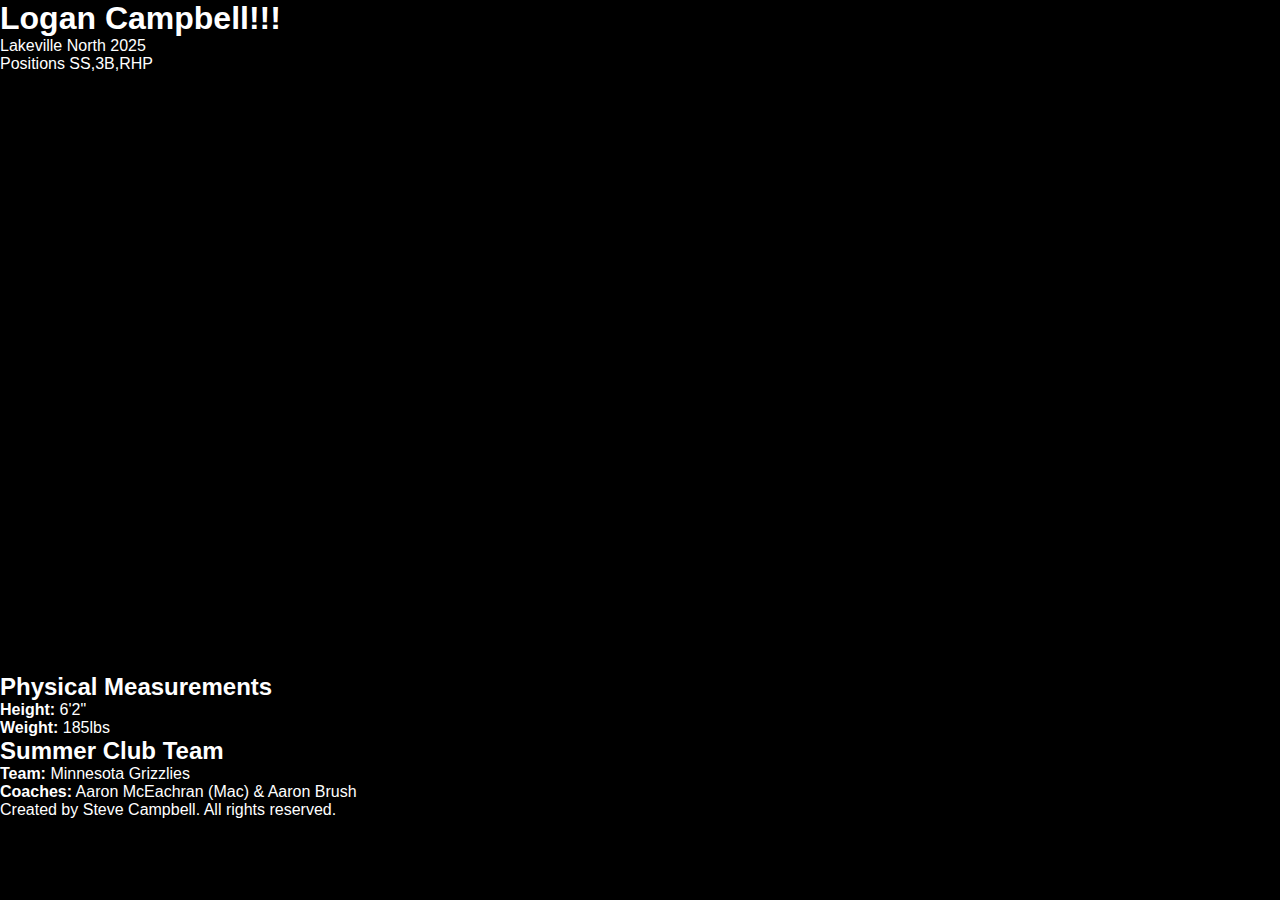
==== index.html @ 48c923f3 "Update index.html" ====
<!DOCTYPE html>
<html lang="en">
<head>
    <meta charset="UTF-8">
    <meta name="viewport" content="width=device-width, initial-scale=1.0">
    <title>Logan Campbell - Athlete Profile</title>
    <style>
        /* ... (your previous styles) ... */

        body, h1, h2, p, ul, li, strong {
            margin: 0;
            padding: 0;
            font-family: Helvetica, Arial, sans-serif;
            color: white; /* Making sure text is visible on black background */
        }

        body {
            background-color: black;
        }

        /* Card Flip Styles */
        .card-container {
            perspective: 1000px;
            width: 380px;
            height: 600px;
            position: relative;
        }

        .card {
            width: 100%;
            height: 100%;
            position: absolute;
            transform-style: preserve-3d;
            transition: transform 1s;
        }

        .card-front, .card-back {
            width: 100%;
            height: 100%;
            position: absolute;
            backface-visibility: hidden;
        }

        .card-front {
            background: url("./images/3B_Throw.jpeg") center / cover no-repeat;
        }

        .card-back {
            background: #333;
            color: white;
            display: flex;
            justify-content: center;
            align-items: center;
            transform: rotateY(180deg);
        }

        .flipped {
            transform: rotateY(180deg);
        }

        strong {
            font-weight: bold;
        }
    </style>
    <script>
        document.addEventListener("DOMContentLoaded", function() {
            let card = document.querySelector(".card");
            setInterval(() => {
                card.classList.toggle("flipped");
            }, 5000);
        });
    </script>
</head>
<body>
    <header>
        <h1>Logan Campbell!!!</h1>
        <p>Lakeville North 2025</p>
        <p>Positions SS,3B,RHP</p>
    </header>

    <div class="content-wrapper">
        <div class="card-container">
            <div class="card">
                <div class="card-front"></div>
                <div class="card-back">
                    <p><strong>Batting Average:</strong> .300</p>
                    <p><strong>RBIs:</strong> 40</p>
                    <p><strong>Home Runs:</strong> 10</p>
                </div>
            </div>
        </div>
        <div class="content">
            <section>
                <h2>Physical Measurements</h2>
                <ul>
                    <li><strong>Height:</strong> 6'2"</li>
                    <li><strong>Weight:</strong> 185lbs</li>
                </ul>
            </section>

            <section>
                <h2>Summer Club Team</h2>
                <p><strong>Team:</strong> Minnesota Grizzlies</p>
                <p><strong>Coaches:</strong> Aaron McEachran (Mac) & Aaron Brush</p>
            </section>
        </div>
    </div>

    <footer>
        <p>Created by Steve Campbell. All rights reserved.</p>
    </footer>
</body>
</html>
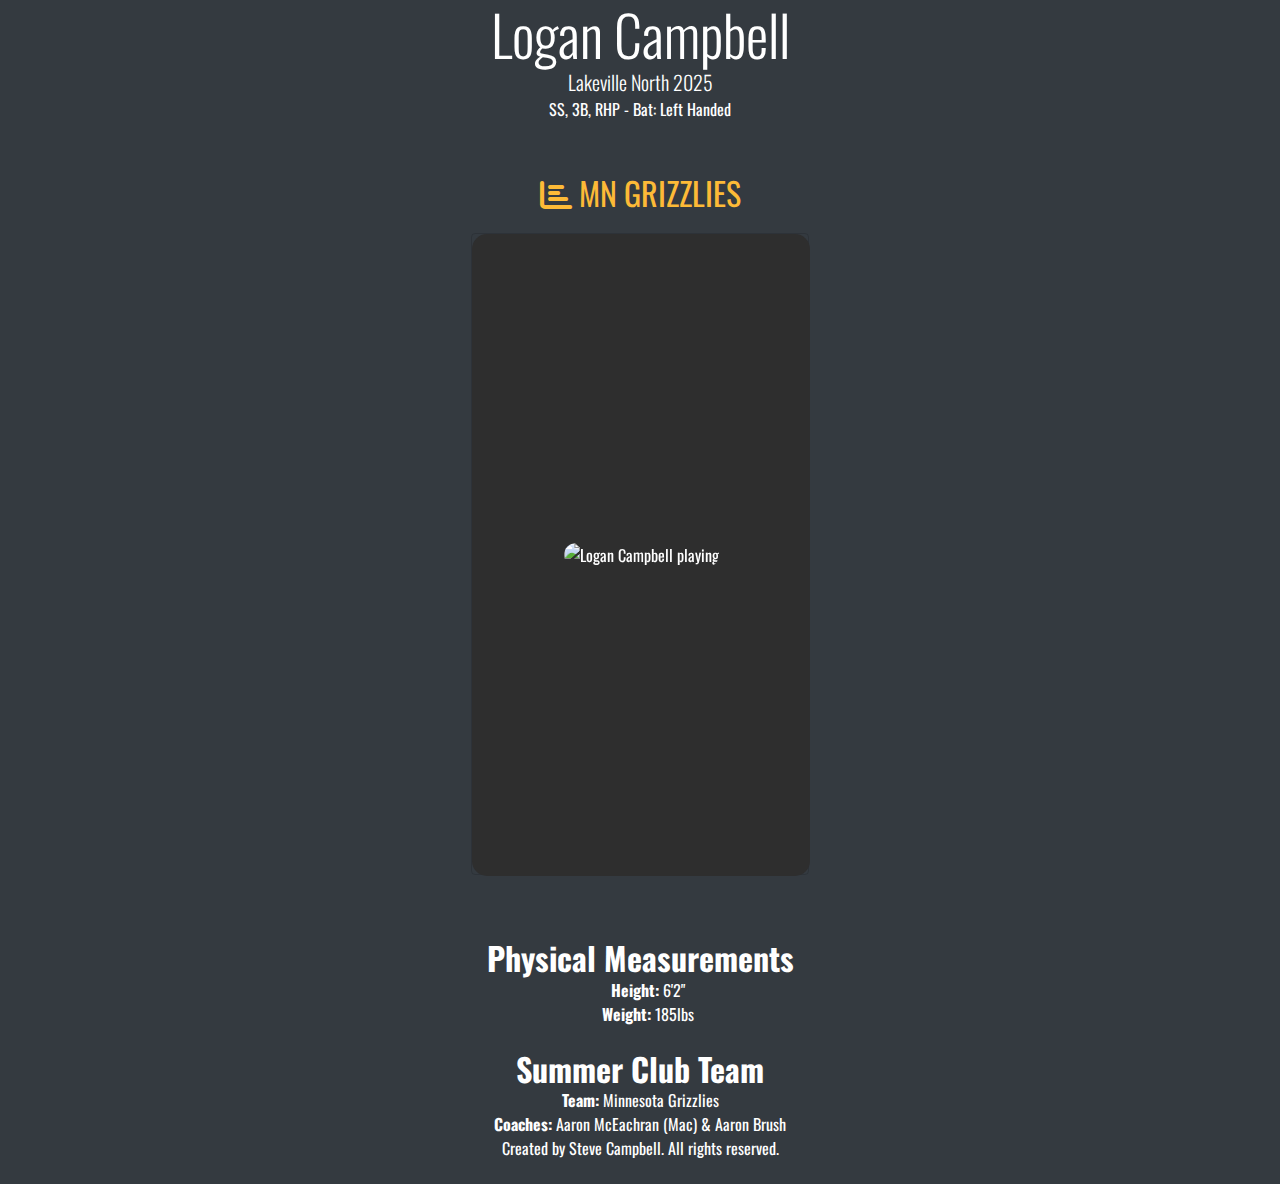
==== commit 45138c31: "edit color and symbol" ====
--- a/index.html
+++ b/index.html
@@ -4,110 +4,60 @@
     <meta charset="UTF-8">
     <meta name="viewport" content="width=device-width, initial-scale=1.0">
     <title>Logan Campbell - Athlete Profile</title>
-    <style>
-        /* ... (your previous styles) ... */
+    <link rel="stylesheet" href="https://cdnjs.cloudflare.com/ajax/libs/font-awesome/6.0.0-beta3/css/all.min.css">
+    <link rel="stylesheet" href="https://maxcdn.bootstrapcdn.com/bootstrap/4.5.2/css/bootstrap.min.css">
+    <link href="https://fonts.googleapis.com/css2?family=Oswald:wght@400;600&display=swap" rel="stylesheet">
+    <link rel="stylesheet" type="text/css" href="campbell.css">
+    <script src="campbell.js" defer></script>
+</head>
+<body class="bg-dark text-white">
+    <div class="container mt-5">
+        <header class="text-center mb-5">
+            <h1 class="display-4">Logan Campbell</h1>
+            <p class="lead">Lakeville North 2025</p>
+            <p>SS, 3B, RHP - Bat: Left Handed</p>
+        </header>
 
-        body, h1, h2, p, ul, li, strong {
-            margin: 0;
-            padding: 0;
-            font-family: Helvetica, Arial, sans-serif;
-            color: white; /* Making sure text is visible on black background */
-        }
+        <div class="text-center mb-4"> <!-- Added a wrapper div with text-center for center alignment -->
+            <a href="http://web.gc.com/teams/TnoKUg6qPuQ1/live" target="_blank" rel="noopener noreferrer" class="grizzlies-link">
+                <i class="fas fa-chart-bar"></i> MN GRIZZLIES
+            </a>
+        <div class="d-flex justify-content-center mb-5">
+            <div class="card">
+                
+                <div class="card-side front">
+                    <img class="card-image" src="./images/3B_Throw.jpeg" alt="Logan Campbell playing">
+                </div>
 
-        body {
-            background-color: black;
-        }
-
-        /* Card Flip Styles */
-        .card-container {
-            perspective: 1000px;
-            width: 380px;
-            height: 600px;
-            position: relative;
-        }
-
-        .card {
-            width: 100%;
-            height: 100%;
-            position: absolute;
-            transform-style: preserve-3d;
-            transition: transform 1s;
-        }
-
-        .card-front, .card-back {
-            width: 100%;
-            height: 100%;
-            position: absolute;
-            backface-visibility: hidden;
-        }
-
-        .card-front {
-            background: url("./images/3B_Throw.jpeg") center / cover no-repeat;
-        }
-
-        .card-back {
-            background: #333;
-            color: white;
-            display: flex;
-            justify-content: center;
-            align-items: center;
-            transform: rotateY(180deg);
-        }
-
-        .flipped {
-            transform: rotateY(180deg);
-        }
-
-        strong {
-            font-weight: bold;
-        }
-    </style>
-    <script>
-        document.addEventListener("DOMContentLoaded", function() {
-            let card = document.querySelector(".card");
-            setInterval(() => {
-                card.classList.toggle("flipped");
-            }, 5000);
-        });
-    </script>
-</head>
-<body>
-    <header>
-        <h1>Logan Campbell!!!</h1>
-        <p>Lakeville North 2025</p>
-        <p>Positions SS,3B,RHP</p>
-    </header>
-
-    <div class="content-wrapper">
-        <div class="card-container">
-            <div class="card">
-                <div class="card-front"></div>
-                <div class="card-back">
-                    <p><strong>Batting Average:</strong> .300</p>
-                    <p><strong>RBIs:</strong> 40</p>
-                    <p><strong>Home Runs:</strong> 10</p>
+                <div class="card-side back">
+                    <div>
+                        <p><strong>Batting Average:</strong> .300</p>
+                        <p><strong>RBIs:</strong> 40</p>
+                        <p><strong>Home Runs:</strong> 10</p>
+                    </div>
                 </div>
             </div>
         </div>
+
         <div class="content">
-            <section>
-                <h2>Physical Measurements</h2>
-                <ul>
+            <section class="mb-4">
+                <h2 class="font-weight-bold">Physical Measurements</h2>
+                <ul class="list-unstyled ml-3">
                     <li><strong>Height:</strong> 6'2"</li>
                     <li><strong>Weight:</strong> 185lbs</li>
                 </ul>
             </section>
 
             <section>
-                <h2>Summer Club Team</h2>
+                <h2 class="font-weight-bold">Summer Club Team</h2>
                 <p><strong>Team:</strong> Minnesota Grizzlies</p>
                 <p><strong>Coaches:</strong> Aaron McEachran (Mac) & Aaron Brush</p>
             </section>
         </div>
+
+        <footer class="mt-5 text-center">
+            <p>Created by Steve Campbell. All rights reserved.</p>
+        </footer>
     </div>
-
-    <footer>
-        <p>Created by Steve Campbell. All rights reserved.</p>
-    </footer>
 </body>
 </html>
--- a/campbell.css
+++ b/campbell.css
@@ -0,0 +1,87 @@
+body, h1, h2, p, ul, li, strong {
+  margin: 0;
+  padding: 0;
+  font-family: 'Oswald', sans-serif;
+  color: white;
+}
+
+body {
+  background-color: #333;
+  padding: 0px;
+}
+
+.card {
+  perspective: 150rem;
+  position: relative;
+  height: 40.128rem;
+  width: 21.12rem; 
+  margin: 1rem;
+  box-shadow: none;
+  background: none;
+}
+
+.card-image{
+  border-radius: 15px;
+}
+
+.card-side {
+  height: 40.128rem;
+  width: 21.12rem; 
+  border-radius: 15px;
+  transition: all 0.8s ease;
+  backface-visibility: hidden;
+  position: absolute;
+  top: 0;
+  left: 0;
+  color: white;
+}
+
+.card-side.back {
+  transform: rotateY(-180deg);
+  background-color: #2E2E2E;
+}
+
+.card-side.front {
+  background-color: #2E2E2E;
+  display: flex;
+  justify-content: center;
+  align-items: center;
+}
+
+.card-side.front img {
+  max-width: 100%;
+  max-height: 100%;
+  width: auto;
+  height: auto;
+}
+
+.card.flipped .card-side.front {
+  transform: rotateY(180deg);
+}
+
+.card.flipped .card-side.back {
+  transform: rotateY(0deg);
+}
+
+strong {
+  font-weight: bold;
+}
+
+/* Added styles to reduce spacing */
+header {
+  margin-bottom: 0; /* Removes bottom margin from the header */
+}
+
+.mt-5 {
+  margin-top: 0rem !important; /* Reduces top margin. */
+}
+
+/* Center-align content text */
+.content {
+  text-align: center;
+}
+.grizzlies-link {
+    font-size: 2rem; /* 2x the base font size */
+    color: #fdba37;
+    text-decoration: none; /* to remove underline from the link */
+}
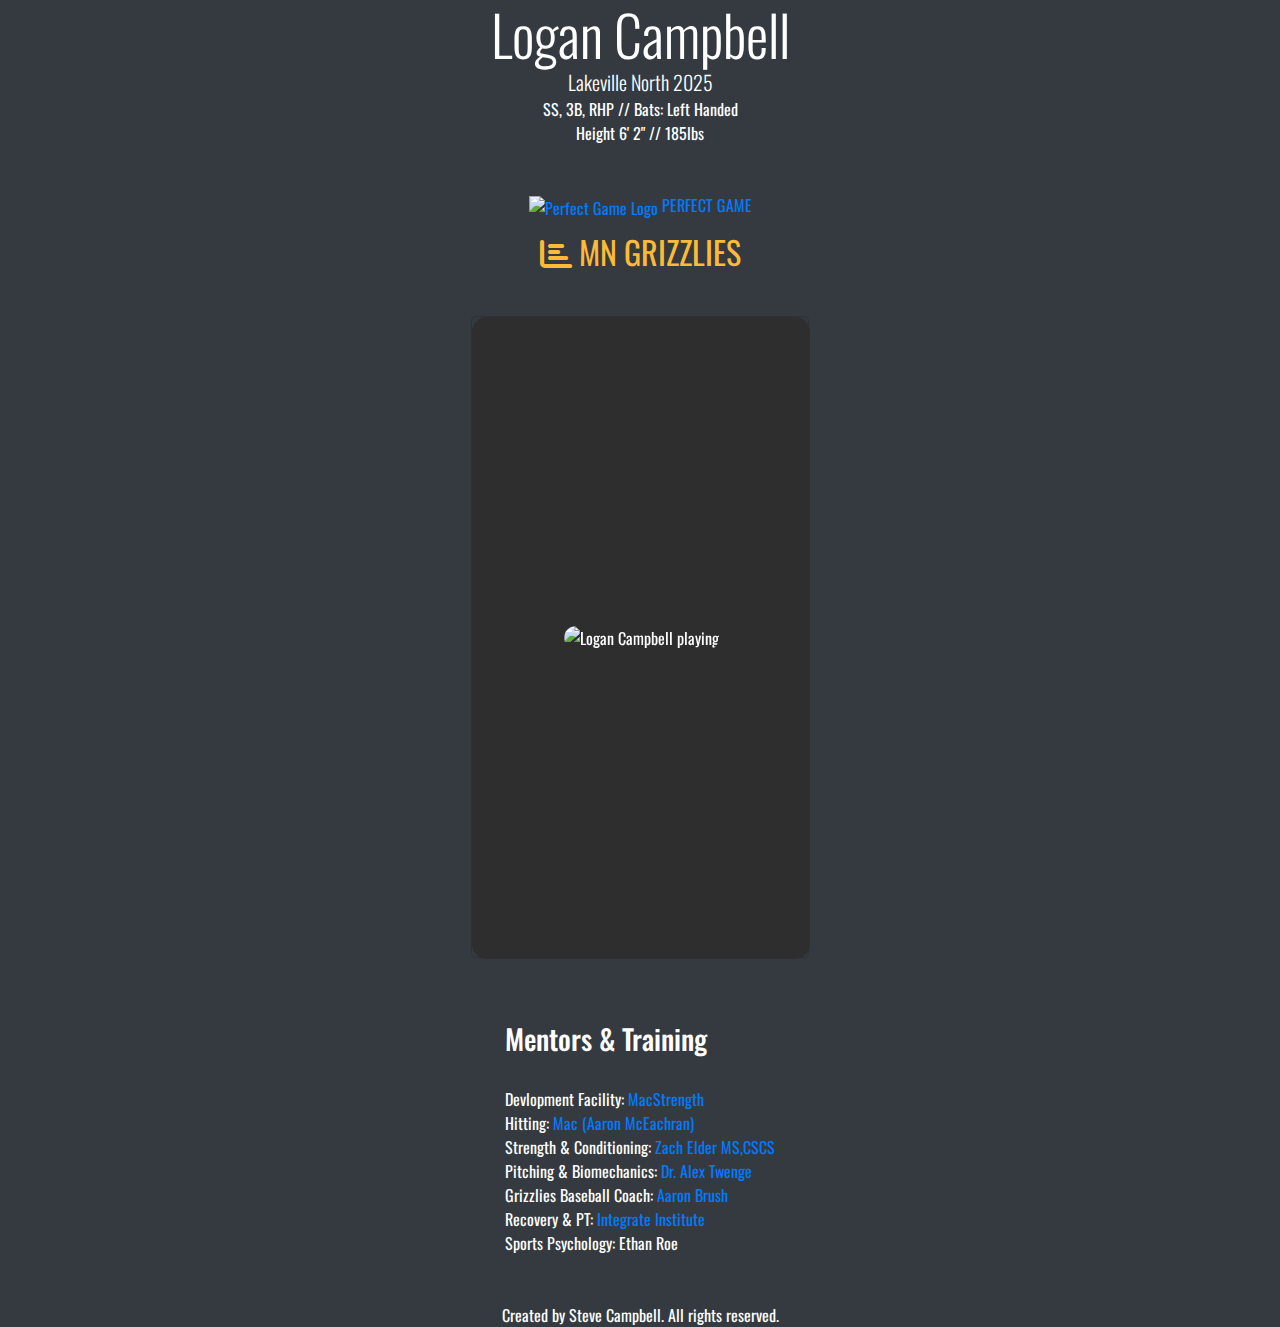
==== commit c9e13fe9: "added instagram link" ====
--- a/index.html
+++ b/index.html
@@ -15,44 +15,73 @@
         <header class="text-center mb-5">
             <h1 class="display-4">Logan Campbell</h1>
             <p class="lead">Lakeville North 2025</p>
-            <p>SS, 3B, RHP - Bat: Left Handed</p>
+            <p>SS, 3B, RHP //  Bats: Left Handed</p>
+            <p>Height 6' 2" //  185lbs</p>
         </header>
 
-        <div class="text-center mb-4"> <!-- Added a wrapper div with text-center for center alignment -->
-            <a href="http://web.gc.com/teams/TnoKUg6qPuQ1/live" target="_blank" rel="noopener noreferrer" class="grizzlies-link">
+        <!-- Perfect Game link -->
+        <div class="text-center mb-2">
+            <a href="https://www.perfectgame.org/Players/Playerprofile.aspx?ID=1125038" target="_blank" rel="noopener noreferrer" class="perfectgame-link">
+                <img src="./images/pg_logo.jpg" alt="Perfect Game Logo" class="pg-logo"> PERFECT GAME
+            </a>
+        </div>
+
+        <!-- MN GRIZZLIES link with the icon -->
+        <div class="text-center mb-4">
+            <a href="http://web.gc.com/teams/MCHElBtFCf4t/live" target="_blank" rel="noopener noreferrer" class="grizzlies-link">
                 <i class="fas fa-chart-bar"></i> MN GRIZZLIES
             </a>
+        </div>
+
         <div class="d-flex justify-content-center mb-5">
-            <div class="card">
-                
+            <div class="card">                
                 <div class="card-side front">
                     <img class="card-image" src="./images/3B_Throw.jpeg" alt="Logan Campbell playing">
                 </div>
 
-                <div class="card-side back">
-                    <div>
-                        <p><strong>Batting Average:</strong> .300</p>
-                        <p><strong>RBIs:</strong> 40</p>
-                        <p><strong>Home Runs:</strong> 10</p>
+                <div class="card-side back">              
+                    <div class="stats-header">
+                        <h3>2023 SUMMER STATS</h3>
+                    </div>
+                    <br>
+                    <div class="stats">
+                        <p><strong>GP:</strong> 30</p>
+                        <p><strong>AVG:</strong> .411</p>
+                        <p><strong>OBP:</strong> .509</p>
+                        <p><strong>OPS:</strong> 1.095</p>
+                        <p><strong>SLG:</strong> .589</p>
+                        <p><strong>H:</strong> 30</p>
+                        <p><strong>1B:</strong> 20</p>
+                        <p><strong>2B:</strong> 8</p>
+                        <p><strong>3B:</strong> 1</p>
+                        <p><strong>HR:</strong> 1</p>
+                        <p><strong>RBI:</strong> 25</p>
+                        <p><strong>R:</strong> 25</p>                       
                     </div>
                 </div>
             </div>
         </div>
 
-        <div class="content">
-            <section class="mb-4">
-                <h2 class="font-weight-bold">Physical Measurements</h2>
-                <ul class="list-unstyled ml-3">
-                    <li><strong>Height:</strong> 6'2"</li>
-                    <li><strong>Weight:</strong> 185lbs</li>
-                </ul>
-            </section>
-
-            <section>
-                <h2 class="font-weight-bold">Summer Club Team</h2>
-                <p><strong>Team:</strong> Minnesota Grizzlies</p>
-                <p><strong>Coaches:</strong> Aaron McEachran (Mac) & Aaron Brush</p>
-            </section>
+        <div class="d-flex justify-content-center mb-5">
+            <div class="contacts-card">
+                <div class="stats">
+                    <div class="stats-header">
+                        <h3>Mentors & Training</h3>
+                    </div>
+                    <br>
+                    <p>Devlopment Facility: <a href="https://www.macstrengthmn.com/">MacStrength</a></p>
+                    <p>Hitting: <a href="mailto:mac@email.com">Mac (Aaron McEachran)</a></p>
+                    <p>Strength & Conditioning: <a href="https://twitter.com/CoachZachElder">Zach Elder MS,CSCS </a></p>
+                    <p>Pitching & Biomechanics: <a href="https://twitter.com/AlexPTwengeDC">Dr. Alex Twenge</a></p>
+                    <p>Grizzlies Baseball Coach: <a href="https://twitter.com/AA_Brush">Aaron Brush</a></p>
+                    <p>Recovery & PT: <a href="https://instagram.com/integrate_institute?igshid=MzRlODBiNWFlZA==">Integrate Institute</a></p>
+                    <p>Sports Psychology: <span class="highlight-text">Ethan Roe</span></p>
+                    <p></p>
+                </div>
+            </div>
+        </div>
+                </div>
+            </div>
         </div>
 
         <footer class="mt-5 text-center">
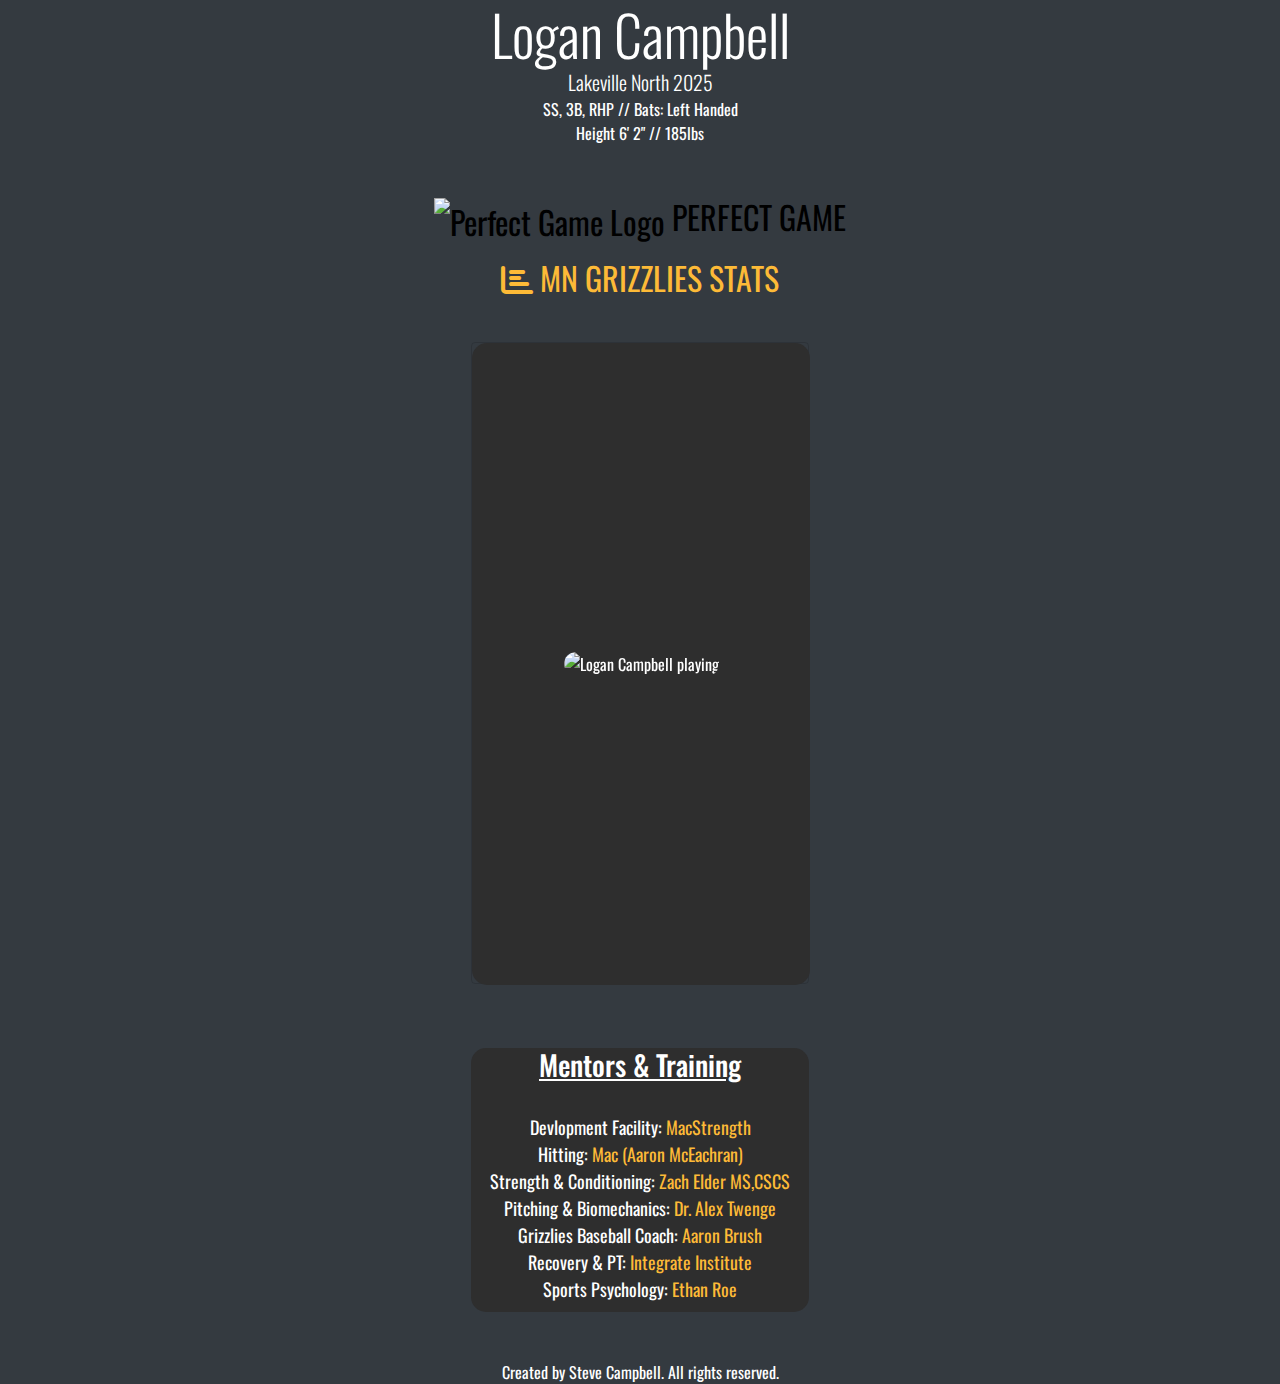
==== commit f49c990c: "added stats and prs" ====
--- a/index.html
+++ b/index.html
@@ -29,7 +29,7 @@
         <!-- MN GRIZZLIES link with the icon -->
         <div class="text-center mb-4">
             <a href="http://web.gc.com/teams/MCHElBtFCf4t/live" target="_blank" rel="noopener noreferrer" class="grizzlies-link">
-                <i class="fas fa-chart-bar"></i> MN GRIZZLIES
+                <i class="fas fa-chart-bar"></i> MN GRIZZLIES STATS
             </a>
         </div>
 
@@ -41,23 +41,37 @@
 
                 <div class="card-side back">              
                     <div class="stats-header">
-                        <h3>2023 SUMMER STATS</h3>
+                        <h3>Current PR's</h3>
                     </div>
                     <br>
                     <div class="stats">
-                        <p><strong>GP:</strong> 30</p>
-                        <p><strong>AVG:</strong> .411</p>
-                        <p><strong>OBP:</strong> .509</p>
-                        <p><strong>OPS:</strong> 1.095</p>
-                        <p><strong>SLG:</strong> .589</p>
-                        <p><strong>H:</strong> 30</p>
-                        <p><strong>1B:</strong> 20</p>
-                        <p><strong>2B:</strong> 8</p>
-                        <p><strong>3B:</strong> 1</p>
-                        <p><strong>HR:</strong> 1</p>
-                        <p><strong>RBI:</strong> 25</p>
-                        <p><strong>R:</strong> 25</p>                       
+                        <p>FB&nbsp;&nbsp;&nbsp;87 | 2311 RPM</p>
+                        <P>SL&nbsp;&nbsp;&nbsp;76 | 2600 RPM</p></P>
+                        <P>CB&nbsp;&nbsp;&nbsp;75 | 2450 RPM</p></P>
+                        <P>Exit Velo&nbsp;&nbsp;&nbsp;95.3 MPH</p></P>
+                        <P>60 Yd Dash&nbsp;&nbsp;&nbsp;7.26s</p></P>                       
                     </div>
+                    <div class="stats-header">
+                        <br>
+                        <h3>Last 2 Starts (Fall) </h3>
+                    </div>
+                    <div class="stats">
+                        <p>2 CG's</p>
+                        <p>20K's</p>
+                        <p>1 RUN</p>
+                        <p>70.3% Strikes</p>
+                    </div>
+                    <div class="stats-header">
+                        <br>
+                        <h3>Last 2 Games (Hitting)</h3>
+                    </div>
+                    <div class="stats">
+                        <p>3-6</p>
+                        <p>3 Doubles</p>
+                    </div>
+                </div>
+            </div>
+        </div>
                 </div>
             </div>
         </div>
@@ -74,7 +88,7 @@
                     <p>Strength & Conditioning: <a href="https://twitter.com/CoachZachElder">Zach Elder MS,CSCS </a></p>
                     <p>Pitching & Biomechanics: <a href="https://twitter.com/AlexPTwengeDC">Dr. Alex Twenge</a></p>
                     <p>Grizzlies Baseball Coach: <a href="https://twitter.com/AA_Brush">Aaron Brush</a></p>
-                    <p>Recovery & PT: <a href="https://instagram.com/integrate_institute?igshid=MzRlODBiNWFlZA==">Integrate Institute</a></p>
+                    <p>Recovery & PT: <a href="https://www.facebook.com/IntegrateInstitute/">Integrate Institute</a></p>
                     <p>Sports Psychology: <span class="highlight-text">Ethan Roe</span></p>
                     <p></p>
                 </div>
--- a/campbell.css
+++ b/campbell.css
@@ -85,3 +85,69 @@
     color: #fdba37;
     text-decoration: none; /* to remove underline from the link */
 }
+
+.perfectgame-link {
+  font-size: 2rem; /* Keeping it consistent with the grizzlies-link */
+  color: #000000; /* Example blue color */
+  text-decoration: none; /* to remove underline from the link */
+}
+
+.pg-logo {
+  width: 40px; /* or whatever width you prefer */
+  height: auto; /* maintain aspect ratio */
+  vertical-align: middle; /* to align it with the text */
+}
+
+.card-side.back {
+  display: flex;
+  flex-direction: column;
+  justify-content: flex-start; /* This aligns the content to the top of the card */
+  align-items: center;
+  padding-top: 1rem; /* Add some padding at the top */
+  /* (the rest of your existing styles) */
+}
+.stats-header, .stats {
+  text-align: center;
+}
+
+.contacts-card {
+  width: 21.12rem;  /* Same width as the card */
+  height: 16.5rem; /* Same height as the card. Adjust if needed. */
+  background-color: #2E2E2E; /* Color from card-side.back */
+  display: flex;
+  justify-content: flex-start;
+  align-items: center;
+  flex-direction: column;
+  padding-top: 0rem; /* Add some padding at the top */
+  border-radius: 15px; /* Matches the border-radius of your main card */
+}
+
+.contacts-card .stats {
+  text-align: center;
+}
+
+.contacts-card .stats p {
+  font-size: 18px;  /* Adjust this value to your liking */
+}
+
+.contacts-card .stats a {
+  color: #fdba37;  /* Assuming this is the yellow color you referred to */
+  text-decoration: none; /* If you want to remove underline from the links */
+}
+
+.contacts-card .stats a:hover {
+  color: #fdba37;  /* This ensures the color remains consistent even on hover */
+  text-decoration: underline; /* This adds an underline when hovered, but you can remove it if you don't want it */
+}
+
+.highlight-text { /* This is too make Ethan Roe the same yellow etc as the linked coaches */
+  color: #fdba37;  /* The yellow color you want */
+}
+
+.stats-header h3 {
+  text-decoration: underline;
+}
+
+.stats p {
+  font-size: 1.5em; /* Adjust this value as needed */
+}
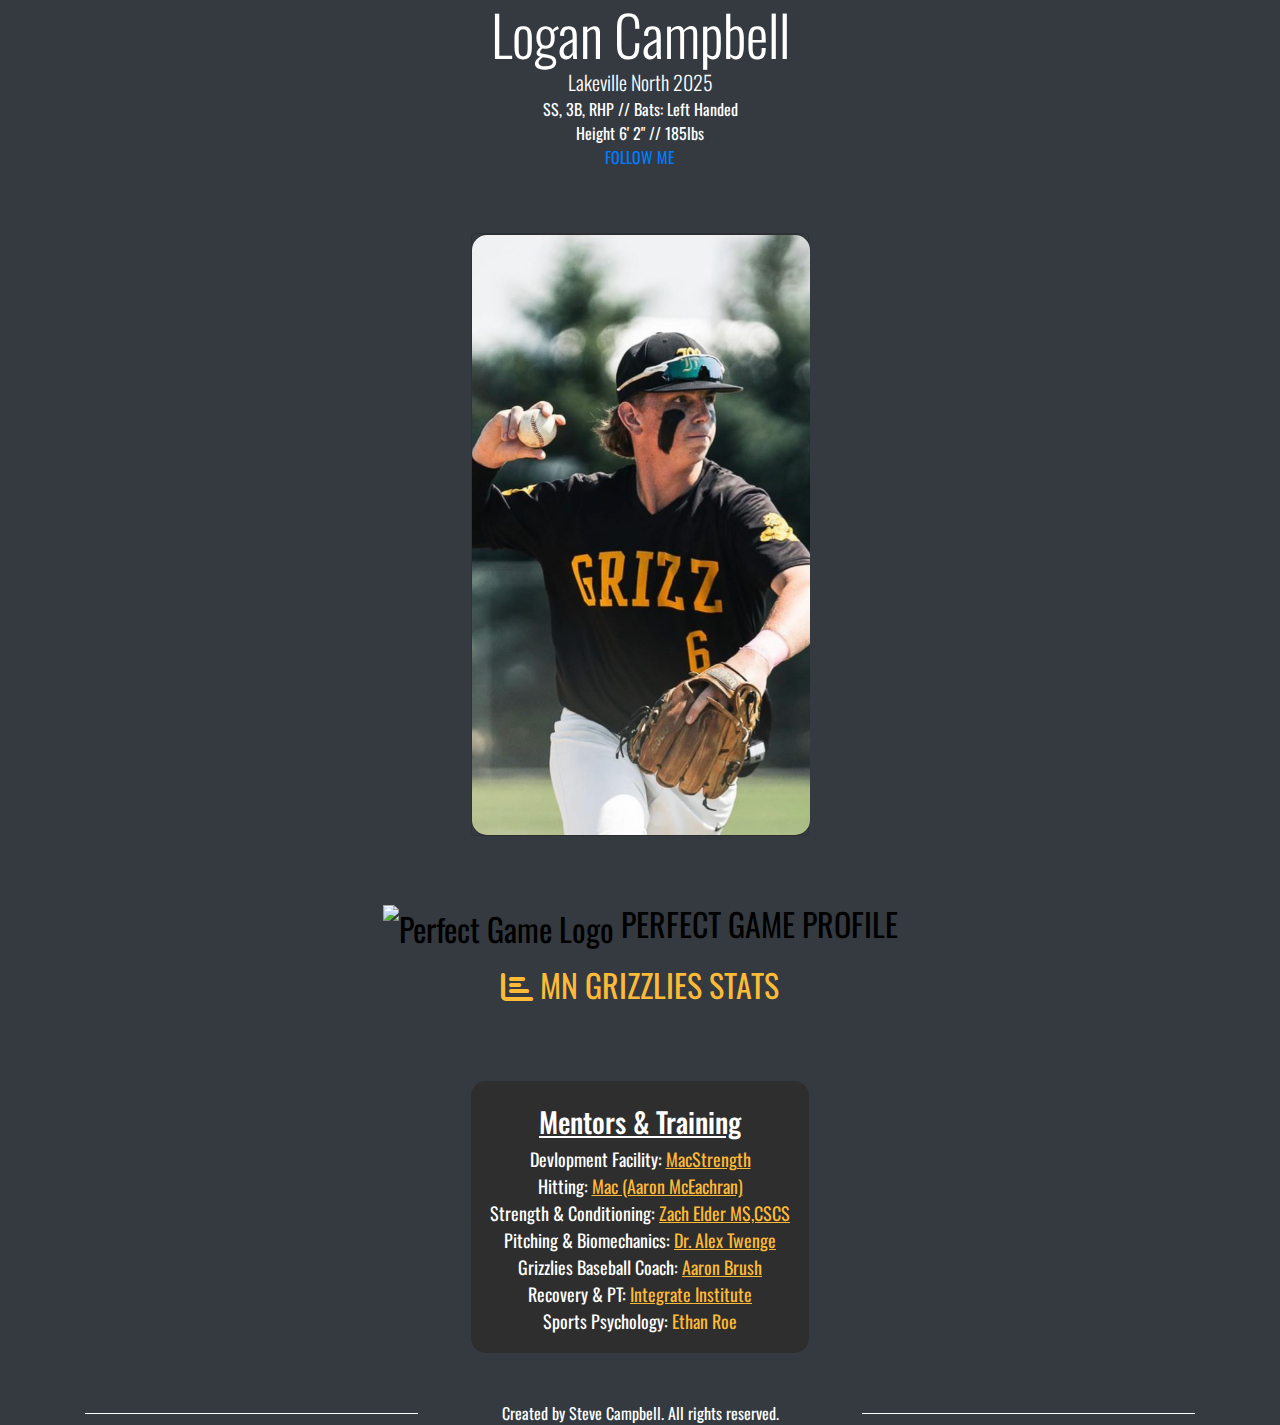
==== commit 6dba8a2c: "moved profile links to middle" ====
--- a/index.html
+++ b/index.html
@@ -17,43 +17,31 @@
             <p class="lead">Lakeville North 2025</p>
             <p>SS, 3B, RHP //  Bats: Left Handed</p>
             <p>Height 6' 2" //  185lbs</p>
+            <p><a href="https://twitter.com/LoganC_2025">FOLLOW ME</a></p>
         </header>
-
-        <!-- Perfect Game link -->
-        <div class="text-center mb-2">
-            <a href="https://www.perfectgame.org/Players/Playerprofile.aspx?ID=1125038" target="_blank" rel="noopener noreferrer" class="perfectgame-link">
-                <img src="./images/pg_logo.jpg" alt="Perfect Game Logo" class="pg-logo"> PERFECT GAME
-            </a>
-        </div>
-
-        <!-- MN GRIZZLIES link with the icon -->
-        <div class="text-center mb-4">
-            <a href="http://web.gc.com/teams/MCHElBtFCf4t/live" target="_blank" rel="noopener noreferrer" class="grizzlies-link">
-                <i class="fas fa-chart-bar"></i> MN GRIZZLIES STATS
-            </a>
-        </div>
 
         <div class="d-flex justify-content-center mb-5">
             <div class="card">                
                 <div class="card-side front">
-                    <img class="card-image" src="./images/3B_Throw.jpeg" alt="Logan Campbell playing">
+                    <img class="card-image" src="./images/3B_Throw.jpg" alt="Logan Campbell playing">
                 </div>
-
                 <div class="card-side back">              
                     <div class="stats-header">
                         <h3>Current PR's</h3>
                     </div>
                     <br>
                     <div class="stats">
-                        <p>FB&nbsp;&nbsp;&nbsp;87 | 2311 RPM</p>
-                        <P>SL&nbsp;&nbsp;&nbsp;76 | 2600 RPM</p></P>
-                        <P>CB&nbsp;&nbsp;&nbsp;75 | 2450 RPM</p></P>
-                        <P>Exit Velo&nbsp;&nbsp;&nbsp;95.3 MPH</p></P>
-                        <P>60 Yd Dash&nbsp;&nbsp;&nbsp;7.26s</p></P>                       
+                        <p>FB&nbsp;&nbsp;&nbsp;88.3 | 2311 RPM</p>
+                        <p>SL&nbsp;&nbsp;&nbsp;76 | 2600 RPM</p>
+                        <p>CB&nbsp;&nbsp;&nbsp;75 | 2604 RPM</p>
+                        <br>
+                        <p>Exit Velo&nbsp;&nbsp;&nbsp;95.3 MPH</p>
+                        <br>
+                        <p>60 Yd Dash&nbsp;&nbsp;&nbsp;7.26s</p>                       
                     </div>
                     <div class="stats-header">
                         <br>
-                        <h3>Last 2 Starts (Fall) </h3>
+                        <h3>Last 2 Starts (Pitching 18U) </h3>
                     </div>
                     <div class="stats">
                         <p>2 CG's</p>
@@ -63,26 +51,37 @@
                     </div>
                     <div class="stats-header">
                         <br>
-                        <h3>Last 2 Games (Hitting)</h3>
+                        <h3>Last 2 Games (Hitting 18U)</h3>
                     </div>
                     <div class="stats">
-                        <p>3-6</p>
-                        <p>3 Doubles</p>
+                        <p>3-6 (3-2B's)</p>
                     </div>
                 </div>
             </div>
         </div>
-                </div>
-            </div>
+
+        <!-- Perfect Game link -->
+        <div class="text-center mb-2">
+            <a href="https://www.perfectgame.org/Players/Playerprofile.aspx?ID=1125038" target="_blank" rel="noopener noreferrer" class="perfectgame-link">
+                <img src="./images/pg_logo.jpg" alt="Perfect Game Logo" class="pg-logo"> PERFECT GAME PROFILE
+            </a>
+        </div>
+
+        <!-- MN GRIZZLIES link with the icon -->
+        <div class="text-center mb-4">
+            <a href="http://web.gc.com/teams/MCHElBtFCf4t/live" target="_blank" rel="noopener noreferrer" class="grizzlies-link">
+                <i class="fas fa-chart-bar"></i> MN GRIZZLIES STATS
+                <BR></BR>
+            </a>
         </div>
 
         <div class="d-flex justify-content-center mb-5">
             <div class="contacts-card">
                 <div class="stats">
                     <div class="stats-header">
+                        <br>
                         <h3>Mentors & Training</h3>
                     </div>
-                    <br>
                     <p>Devlopment Facility: <a href="https://www.macstrengthmn.com/">MacStrength</a></p>
                     <p>Hitting: <a href="mailto:mac@email.com">Mac (Aaron McEachran)</a></p>
                     <p>Strength & Conditioning: <a href="https://twitter.com/CoachZachElder">Zach Elder MS,CSCS </a></p>
@@ -90,10 +89,6 @@
                     <p>Grizzlies Baseball Coach: <a href="https://twitter.com/AA_Brush">Aaron Brush</a></p>
                     <p>Recovery & PT: <a href="https://www.facebook.com/IntegrateInstitute/">Integrate Institute</a></p>
                     <p>Sports Psychology: <span class="highlight-text">Ethan Roe</span></p>
-                    <p></p>
-                </div>
-            </div>
-        </div>
                 </div>
             </div>
         </div>
--- a/campbell.css
+++ b/campbell.css
@@ -13,7 +13,7 @@
 .card {
   perspective: 150rem;
   position: relative;
-  height: 40.128rem;
+  height: 37.68rem;
   width: 21.12rem; 
   margin: 1rem;
   box-shadow: none;
@@ -25,7 +25,7 @@
 }
 
 .card-side {
-  height: 40.128rem;
+  height: 37.6rem;
   width: 21.12rem; 
   border-radius: 15px;
   transition: all 0.8s ease;
@@ -112,7 +112,7 @@
 
 .contacts-card {
   width: 21.12rem;  /* Same width as the card */
-  height: 16.5rem; /* Same height as the card. Adjust if needed. */
+  height: 17rem; /* Same height as the card. Adjust if needed. */
   background-color: #2E2E2E; /* Color from card-side.back */
   display: flex;
   justify-content: flex-start;
@@ -132,7 +132,7 @@
 
 .contacts-card .stats a {
   color: #fdba37;  /* Assuming this is the yellow color you referred to */
-  text-decoration: none; /* If you want to remove underline from the links */
+  text-decoration: underline; /* If you want to remove underline from the links */
 }
 
 .contacts-card .stats a:hover {
@@ -149,5 +149,30 @@
 }
 
 .stats p {
-  font-size: 1.5em; /* Adjust this value as needed */
+  font-size: 1.35em; /* Adjust this value as needed */
 }
+
+footer {
+  position: relative;
+  padding-left: 20%;  /* adjust based on your design preference */
+  padding-right: 20%;  /* adjust based on your design preference */
+  z-index: 1;
+}
+
+footer::before, footer::after {
+  content: "";
+  position: absolute;
+  top: 50%;
+  height: 1px;
+  background-color: white;
+  z-index: -1;
+  width: calc((100% - 100% * 0.4) / 2); /* Calculate the remaining space on each side */
+}
+
+footer::before {
+  left: 0;
+}
+
+footer::after {
+  right: 0;
+}
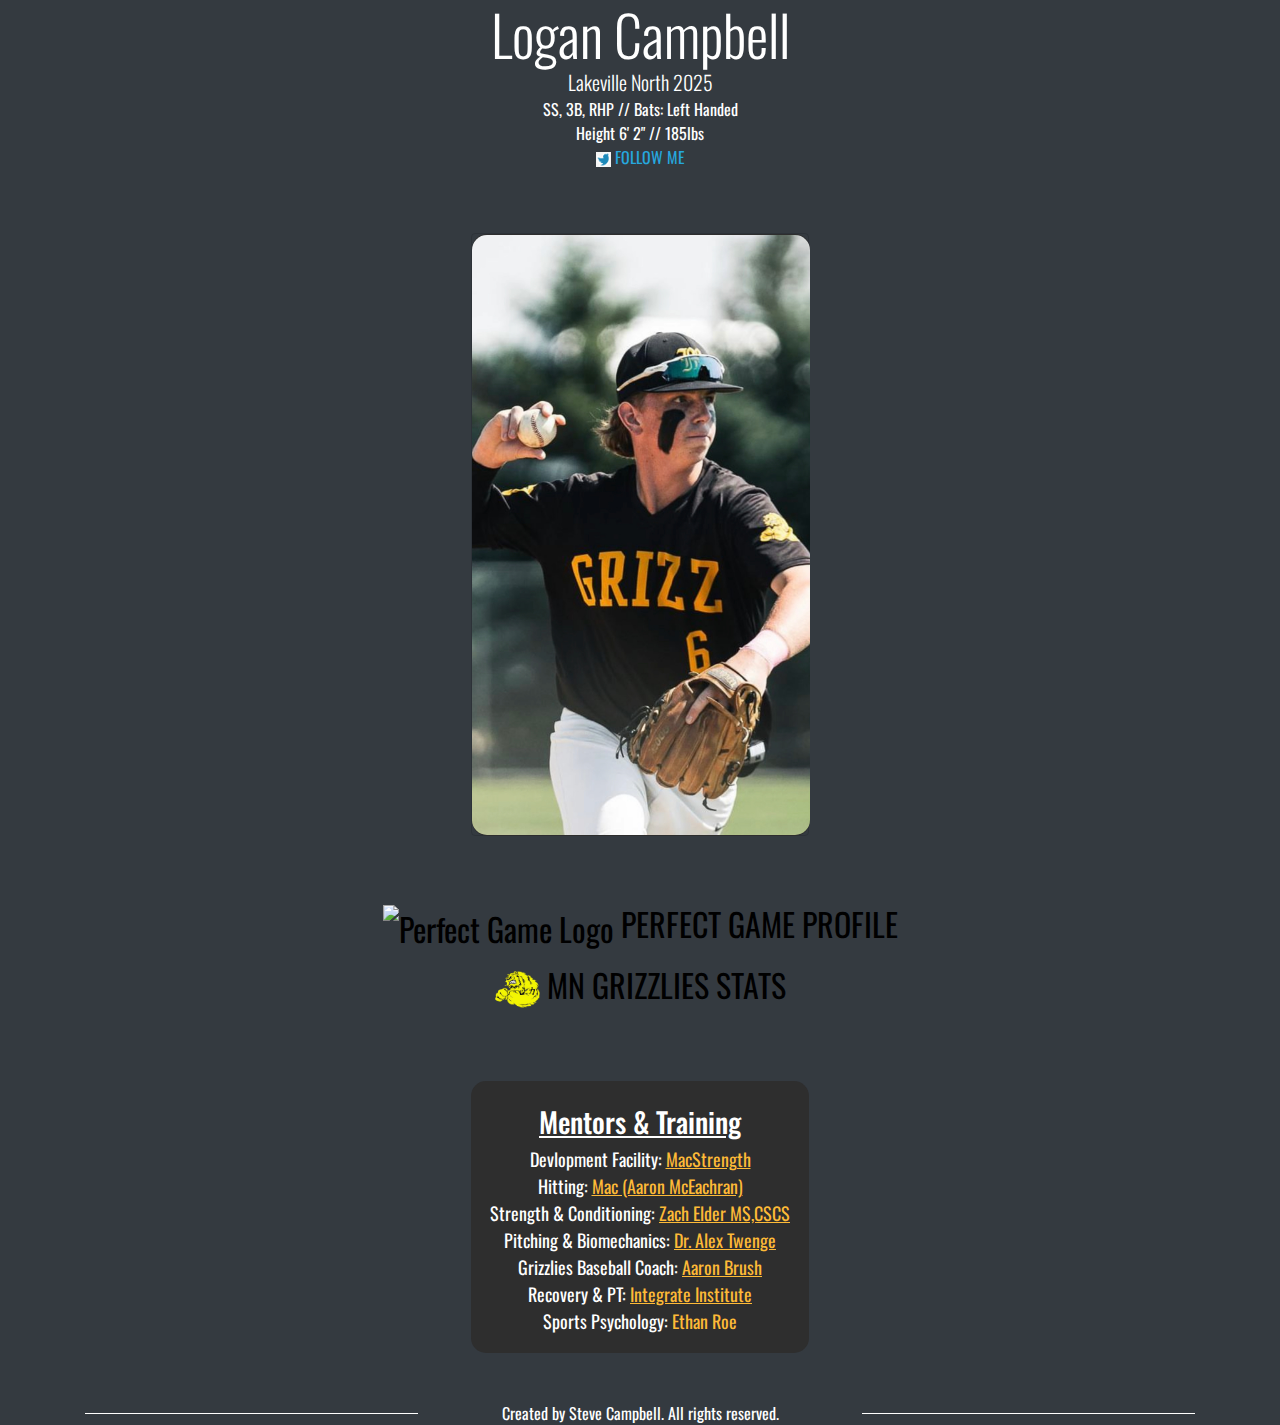
==== commit 03da8f00: "add twitter icon etc." ====
--- a/index.html
+++ b/index.html
@@ -17,7 +17,12 @@
             <p class="lead">Lakeville North 2025</p>
             <p>SS, 3B, RHP //  Bats: Left Handed</p>
             <p>Height 6' 2" //  185lbs</p>
-            <p><a href="https://twitter.com/LoganC_2025">FOLLOW ME</a></p>
+            <p>
+                <a href="https://twitter.com/LoganC_2025" style="color: #26a7de;">
+                    <img src="./images/twitter.png" alt="Twitter Logo" class="twitter-logo"> FOLLOW ME
+                </a>
+            </p>          
+             
         </header>
 
         <div class="d-flex justify-content-center mb-5">
@@ -70,7 +75,7 @@
         <!-- MN GRIZZLIES link with the icon -->
         <div class="text-center mb-4">
             <a href="http://web.gc.com/teams/MCHElBtFCf4t/live" target="_blank" rel="noopener noreferrer" class="grizzlies-link">
-                <i class="fas fa-chart-bar"></i> MN GRIZZLIES STATS
+                <img src="./images/mac_icon.png" alt="Mac Logo" class="mac-logo"> MN GRIZZLIES STATS
                 <BR></BR>
             </a>
         </div>
--- a/campbell.css
+++ b/campbell.css
@@ -80,9 +80,10 @@
 .content {
   text-align: center;
 }
+
 .grizzlies-link {
     font-size: 2rem; /* 2x the base font size */
-    color: #fdba37;
+    color: #000000;
     text-decoration: none; /* to remove underline from the link */
 }
 
@@ -94,6 +95,18 @@
 
 .pg-logo {
   width: 40px; /* or whatever width you prefer */
+  height: auto; /* maintain aspect ratio */
+  vertical-align: middle; /* to align it with the text */
+}
+
+.mac-logo {
+  width: 45px; 
+  height: auto; 
+  vertical-align: middle;
+}
+
+.twitter-logo {
+  width: 15px; /* or whatever width you prefer */
   height: auto; /* maintain aspect ratio */
   vertical-align: middle; /* to align it with the text */
 }
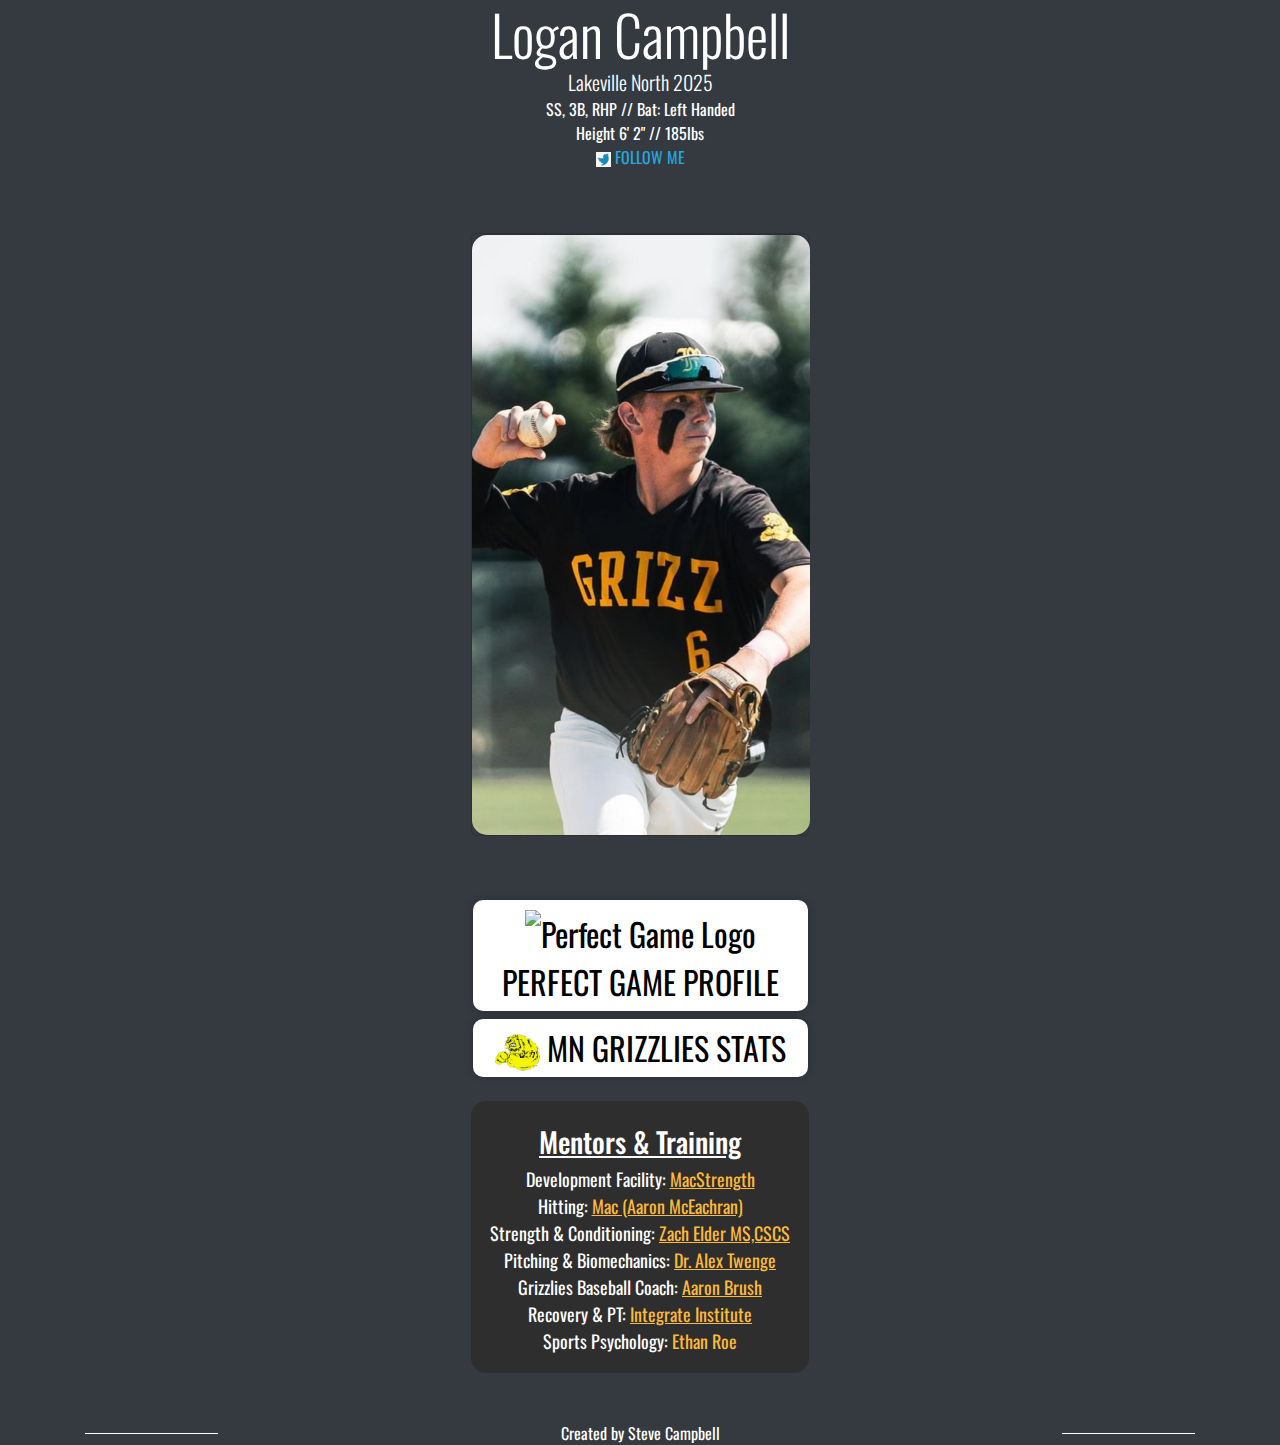
==== commit 065414ae: "white boxes" ====
--- a/index.html
+++ b/index.html
@@ -8,14 +8,16 @@
     <link rel="stylesheet" href="https://maxcdn.bootstrapcdn.com/bootstrap/4.5.2/css/bootstrap.min.css">
     <link href="https://fonts.googleapis.com/css2?family=Oswald:wght@400;600&display=swap" rel="stylesheet">
     <link rel="stylesheet" type="text/css" href="campbell.css">
+    <link rel="stylesheet" type="text/css" href="styles.css"> <!-- Add this line to link the external CSS -->
     <script src="campbell.js" defer></script>
 </head>
+
 <body class="bg-dark text-white">
     <div class="container mt-5">
         <header class="text-center mb-5">
             <h1 class="display-4">Logan Campbell</h1>
             <p class="lead">Lakeville North 2025</p>
-            <p>SS, 3B, RHP //  Bats: Left Handed</p>
+            <p>SS, 3B, RHP //  Bat: Left Handed</p>
             <p>Height 6' 2" //  185lbs</p>
             <p>
                 <a href="https://twitter.com/LoganC_2025" style="color: #26a7de;">
@@ -65,18 +67,21 @@
             </div>
         </div>
 
-        <!-- Perfect Game link -->
+        <!-- Perfect Game link with the white box -->
         <div class="text-center mb-2">
-            <a href="https://www.perfectgame.org/Players/Playerprofile.aspx?ID=1125038" target="_blank" rel="noopener noreferrer" class="perfectgame-link">
-                <img src="./images/pg_logo.jpg" alt="Perfect Game Logo" class="pg-logo"> PERFECT GAME PROFILE
+            <a href="https://www.perfectgame.org/Players/Playerprofile.aspx?ID=1125038" target="_blank" rel="noopener noreferrer" class="perfectgame-link boxed-link">
+                <div class="rounded-box">
+                    <img src="./images/pg_logo.jpg" alt="Perfect Game Logo" class="pg-logo"> PERFECT GAME PROFILE
+                </div>
             </a>
         </div>
 
-        <!-- MN GRIZZLIES link with the icon -->
+        <!-- MN GRIZZLIES link with the white box -->
         <div class="text-center mb-4">
-            <a href="http://web.gc.com/teams/MCHElBtFCf4t/live" target="_blank" rel="noopener noreferrer" class="grizzlies-link">
-                <img src="./images/mac_icon.png" alt="Mac Logo" class="mac-logo"> MN GRIZZLIES STATS
-                <BR></BR>
+            <a href="http://web.gc.com/teams/MCHElBtFCf4t/live" target="_blank" rel="noopener noreferrer" class="grizzlies-link boxed-link">
+                <div class="rounded-box">
+                    <img src="./images/mac_icon.png" alt="Mac Logo" class="mac-logo"> MN GRIZZLIES STATS
+                </div>
             </a>
         </div>
 
@@ -87,8 +92,8 @@
                         <br>
                         <h3>Mentors & Training</h3>
                     </div>
-                    <p>Devlopment Facility: <a href="https://www.macstrengthmn.com/">MacStrength</a></p>
-                    <p>Hitting: <a href="mailto:mac@email.com">Mac (Aaron McEachran)</a></p>
+                    <p>Development Facility: <a href="https://www.macstrengthmn.com/">MacStrength</a></p>
+                    <p>Hitting: <a href="macstrengthmn@gmail.com">Mac (Aaron McEachran)</a></p>
                     <p>Strength & Conditioning: <a href="https://twitter.com/CoachZachElder">Zach Elder MS,CSCS </a></p>
                     <p>Pitching & Biomechanics: <a href="https://twitter.com/AlexPTwengeDC">Dr. Alex Twenge</a></p>
                     <p>Grizzlies Baseball Coach: <a href="https://twitter.com/AA_Brush">Aaron Brush</a></p>
@@ -99,7 +104,7 @@
         </div>
 
         <footer class="mt-5 text-center">
-            <p>Created by Steve Campbell. All rights reserved.</p>
+            <p>Created by Steve Campbell</p>
         </footer>
     </div>
 </body>
--- a/campbell.css
+++ b/campbell.css
@@ -81,6 +81,20 @@
   text-align: center;
 }
 
+.rounded-box {
+  background-color: white;
+  border-radius: 10px;
+  padding: 5px;
+  box-shadow: 0 0 10px rgba(0, 0, 0, 0.2);
+  display: inline-block;
+  width: 335px; /* Set a fixed width here */
+  text-align: center; /* Center the content horizontally */
+}
+.boxed-link {
+  margin: 5px;
+}
+
+
 .grizzlies-link {
     font-size: 2rem; /* 2x the base font size */
     color: #000000;
@@ -167,8 +181,8 @@
 
 footer {
   position: relative;
-  padding-left: 20%;  /* adjust based on your design preference */
-  padding-right: 20%;  /* adjust based on your design preference */
+  padding-left: 10%;  /* adjust based on your design preference */
+  padding-right: 10%;  /* adjust based on your design preference */
   z-index: 1;
 }
 
@@ -179,7 +193,7 @@
   height: 1px;
   background-color: white;
   z-index: -1;
-  width: calc((100% - 100% * 0.4) / 2); /* Calculate the remaining space on each side */
+  width: calc((100% - 100% * 0.4) / 5); /* Calculate the remaining space on each side */
 }
 
 footer::before {
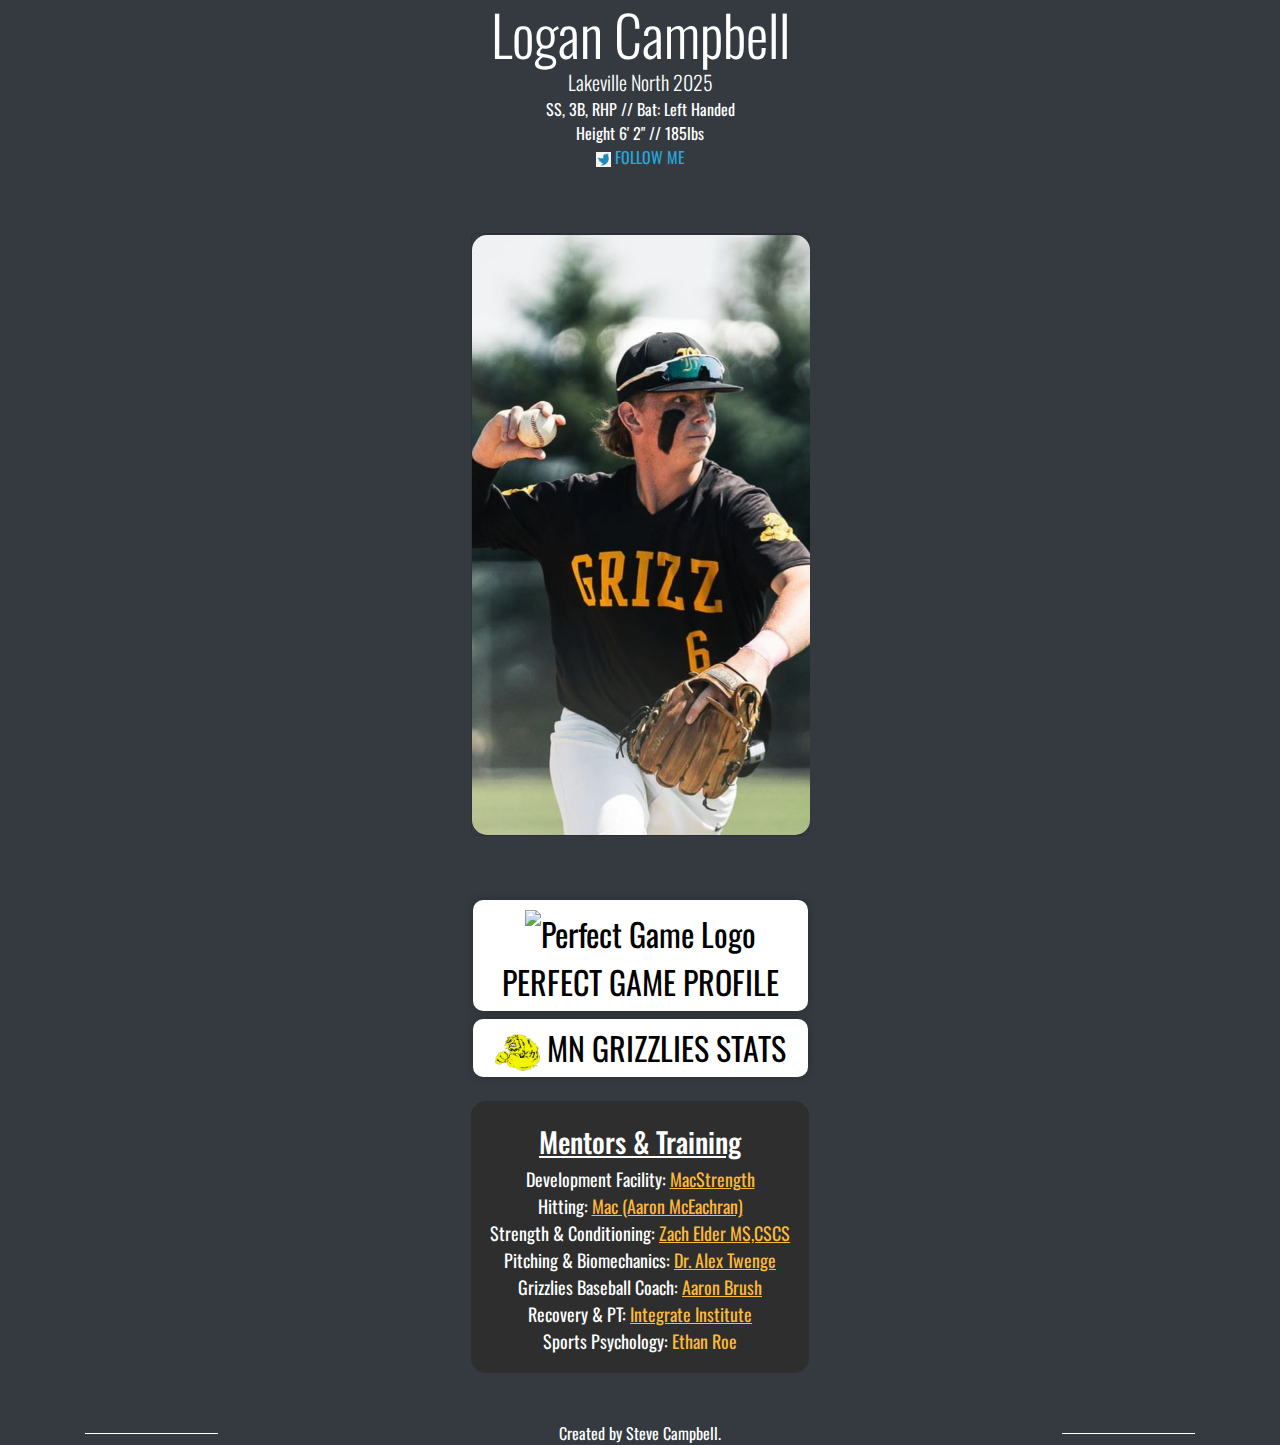
==== commit 76ad813e: "testing" ====
--- a/index.html
+++ b/index.html
@@ -104,7 +104,7 @@
         </div>
 
         <footer class="mt-5 text-center">
-            <p>Created by Steve Campbell</p>
+            <p>Created by Steve Campbell.</p>
         </footer>
     </div>
 </body>
